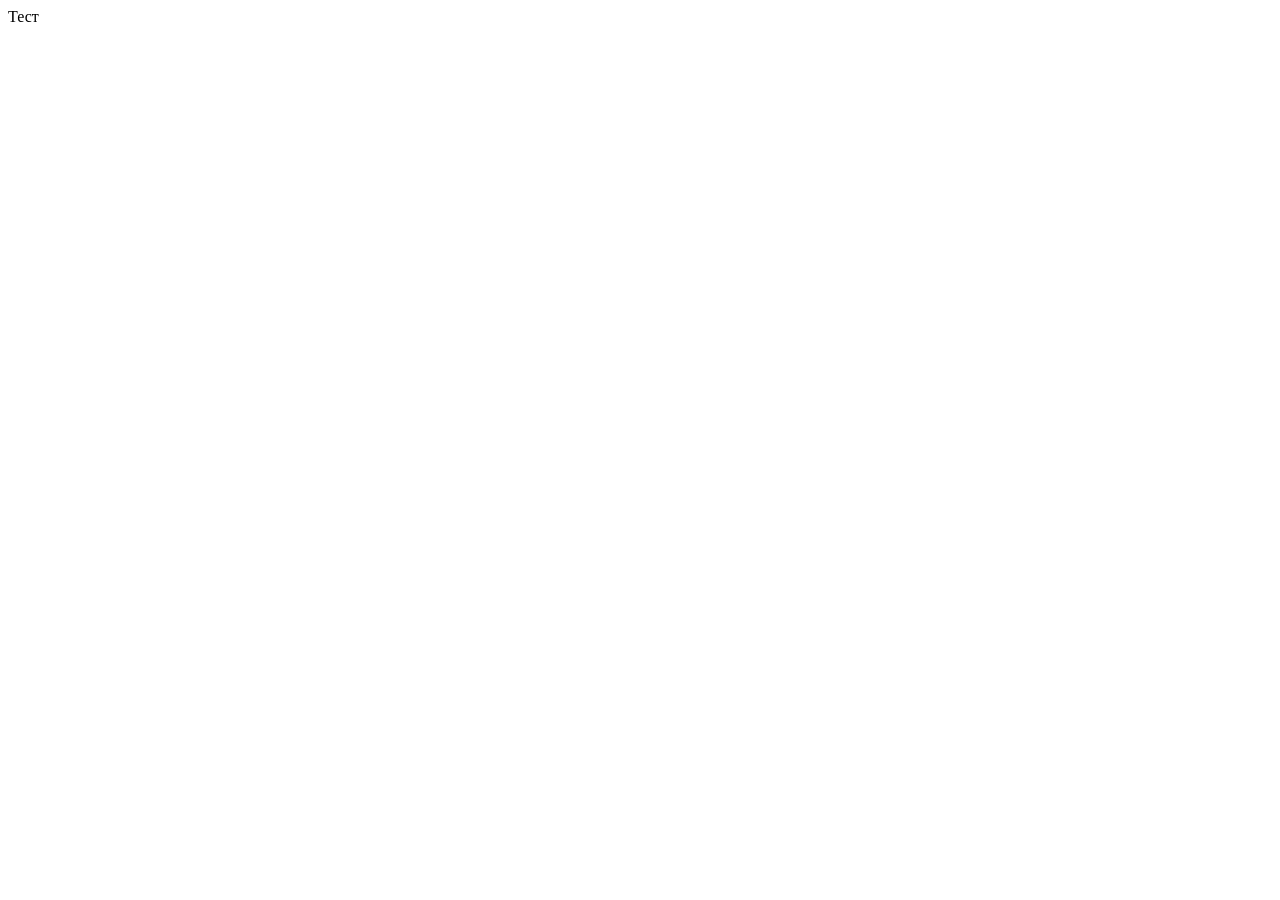
==== second/test.html @ 7c9650a9 "add second" ====
<!DOCTYPE html>
<html lang="en">
<head>
    <meta charset="UTF-8">
    <meta http-equiv="X-UA-Compatible" content="IE=edge">
    <meta name="viewport" content="width=device-width, initial-scale=1.0">
    <title>Test</title>
    <link href="style.css" rel="stylesheet" />
</head>
<body>
<header>Тест</header>



<script src="main.js"></script>
</body>
</html>
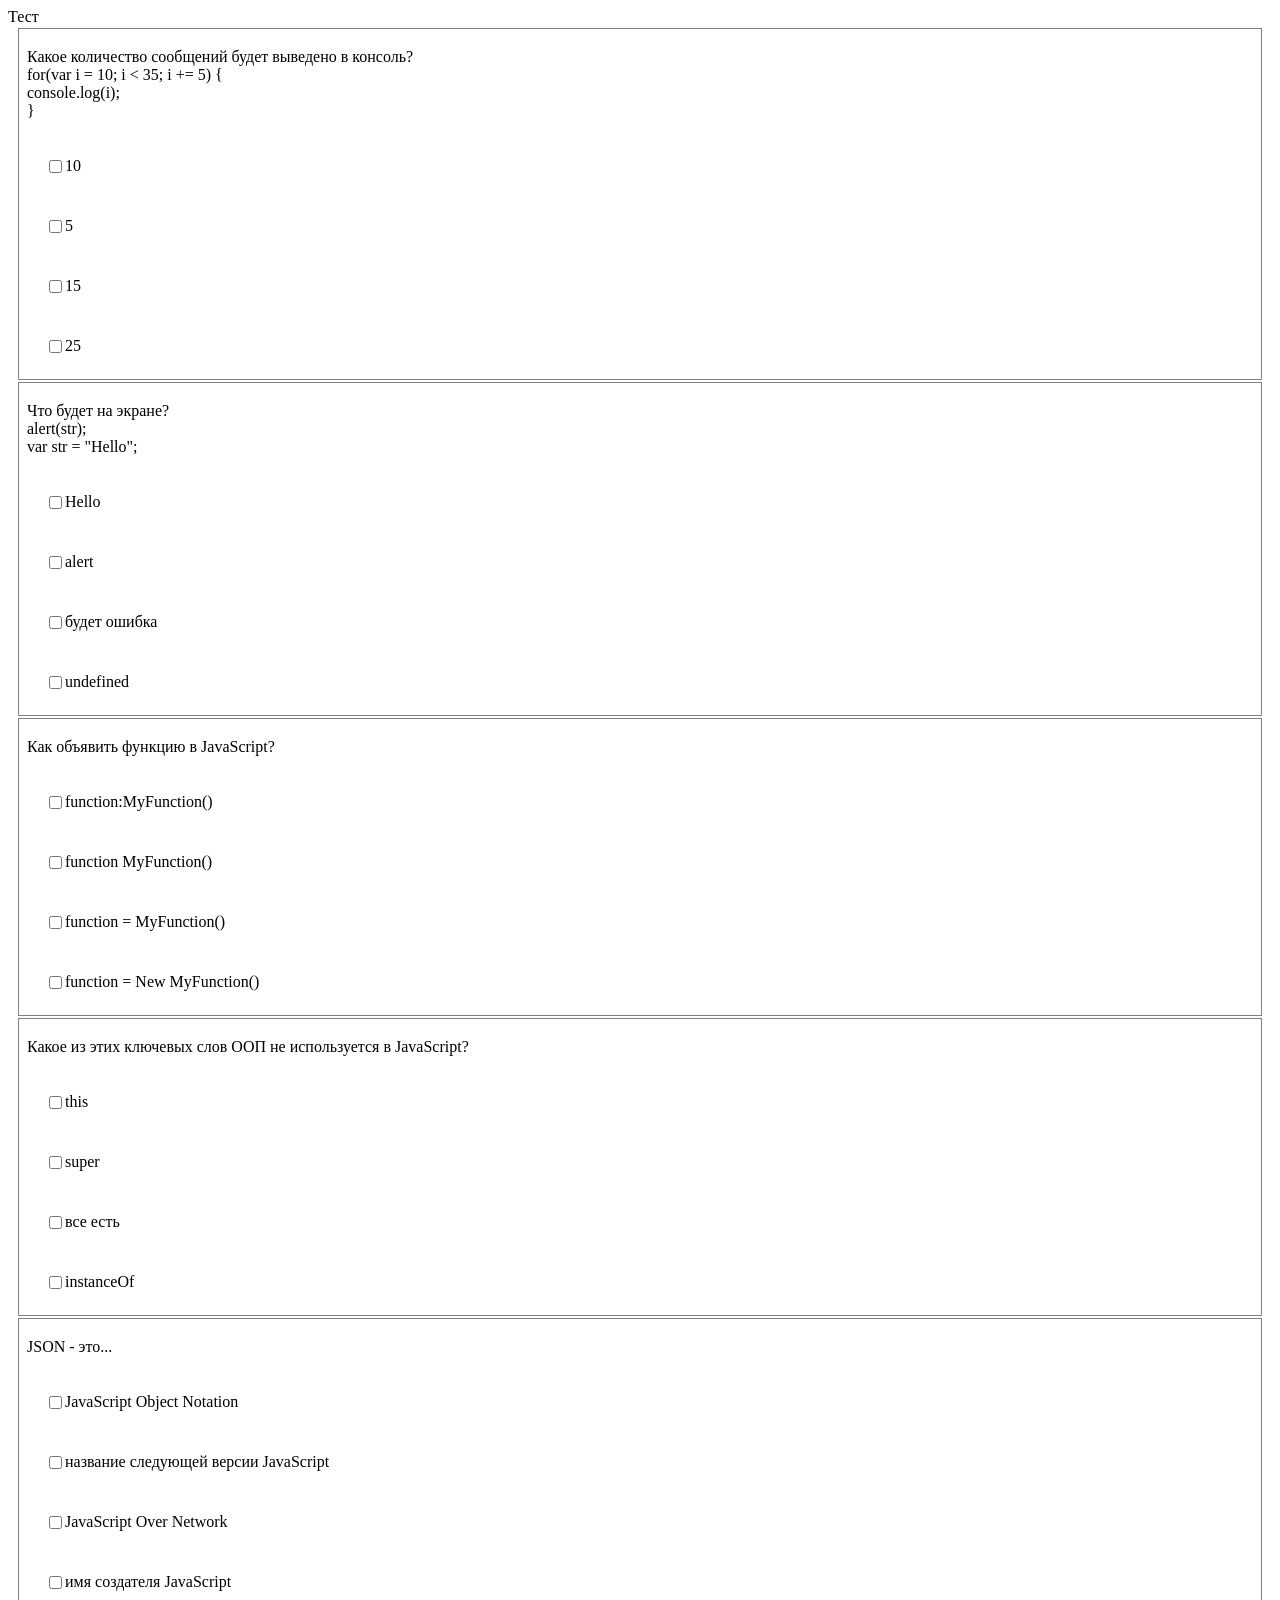
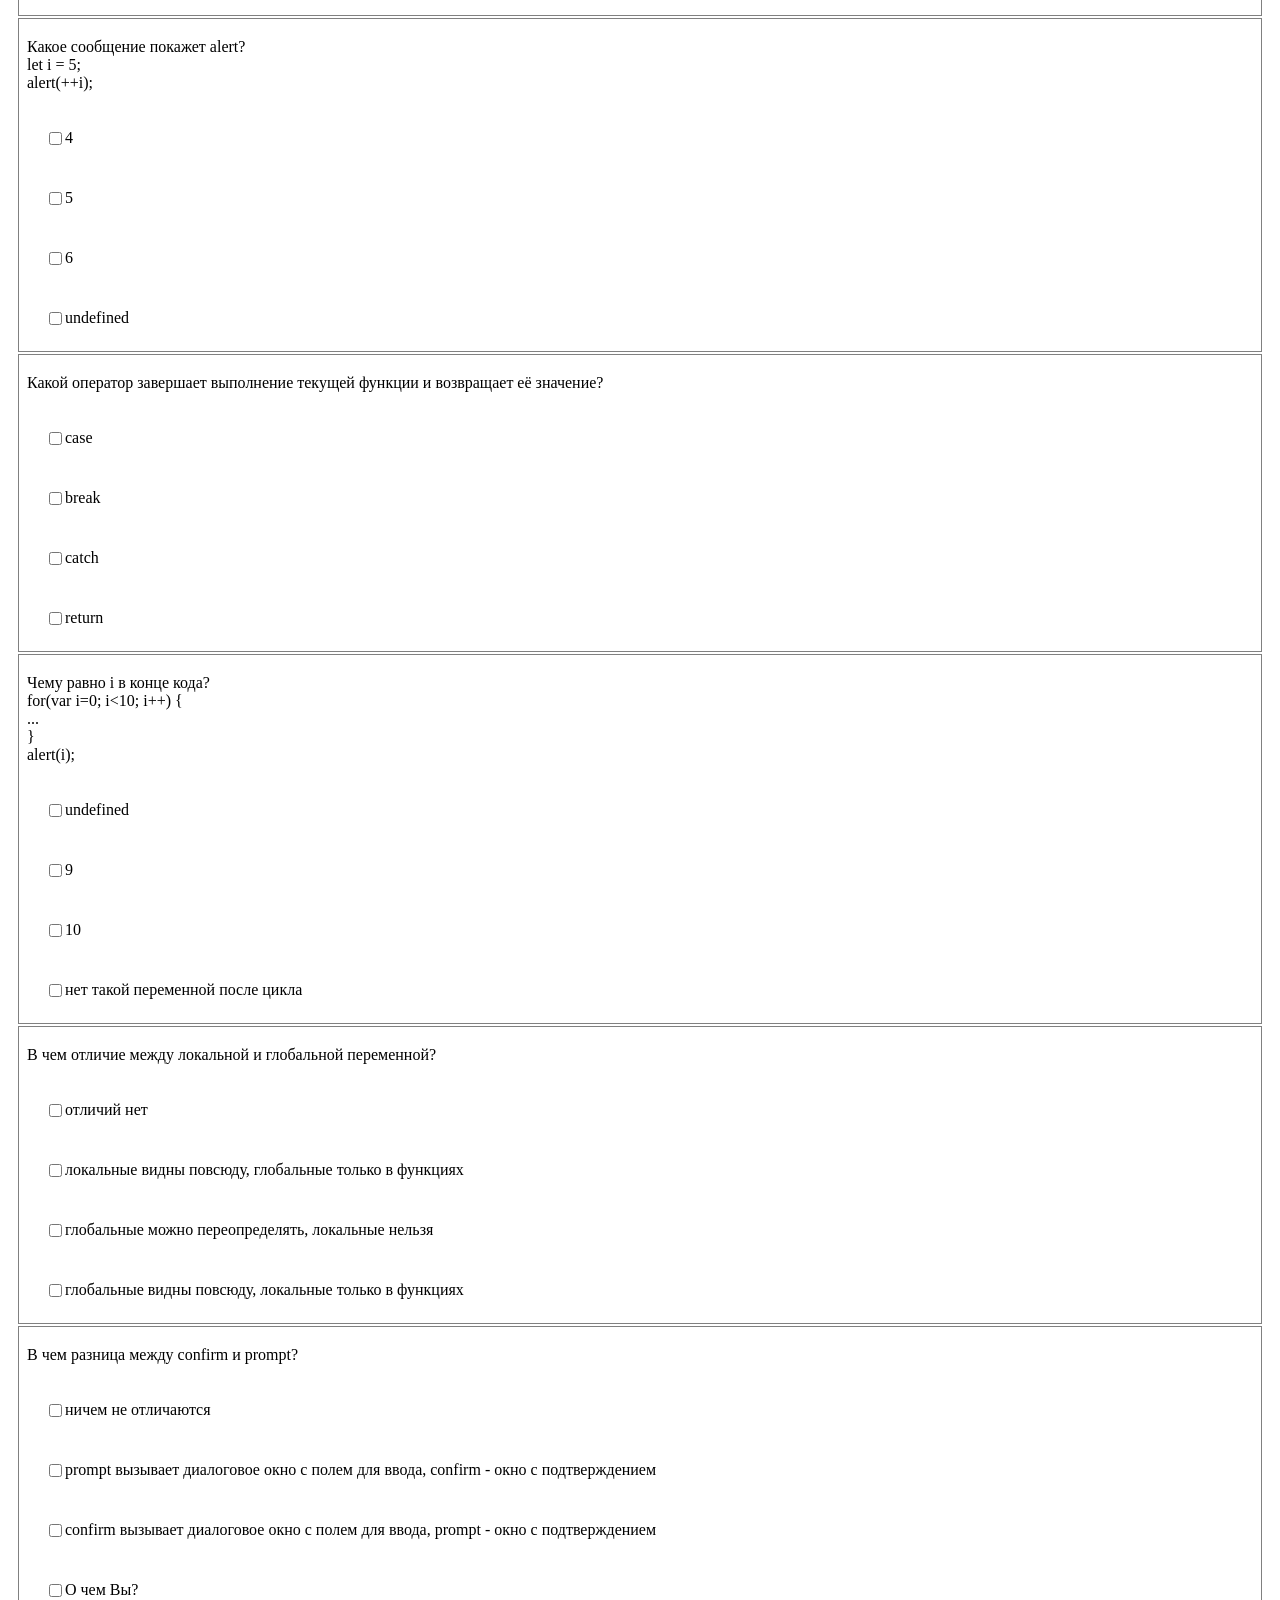
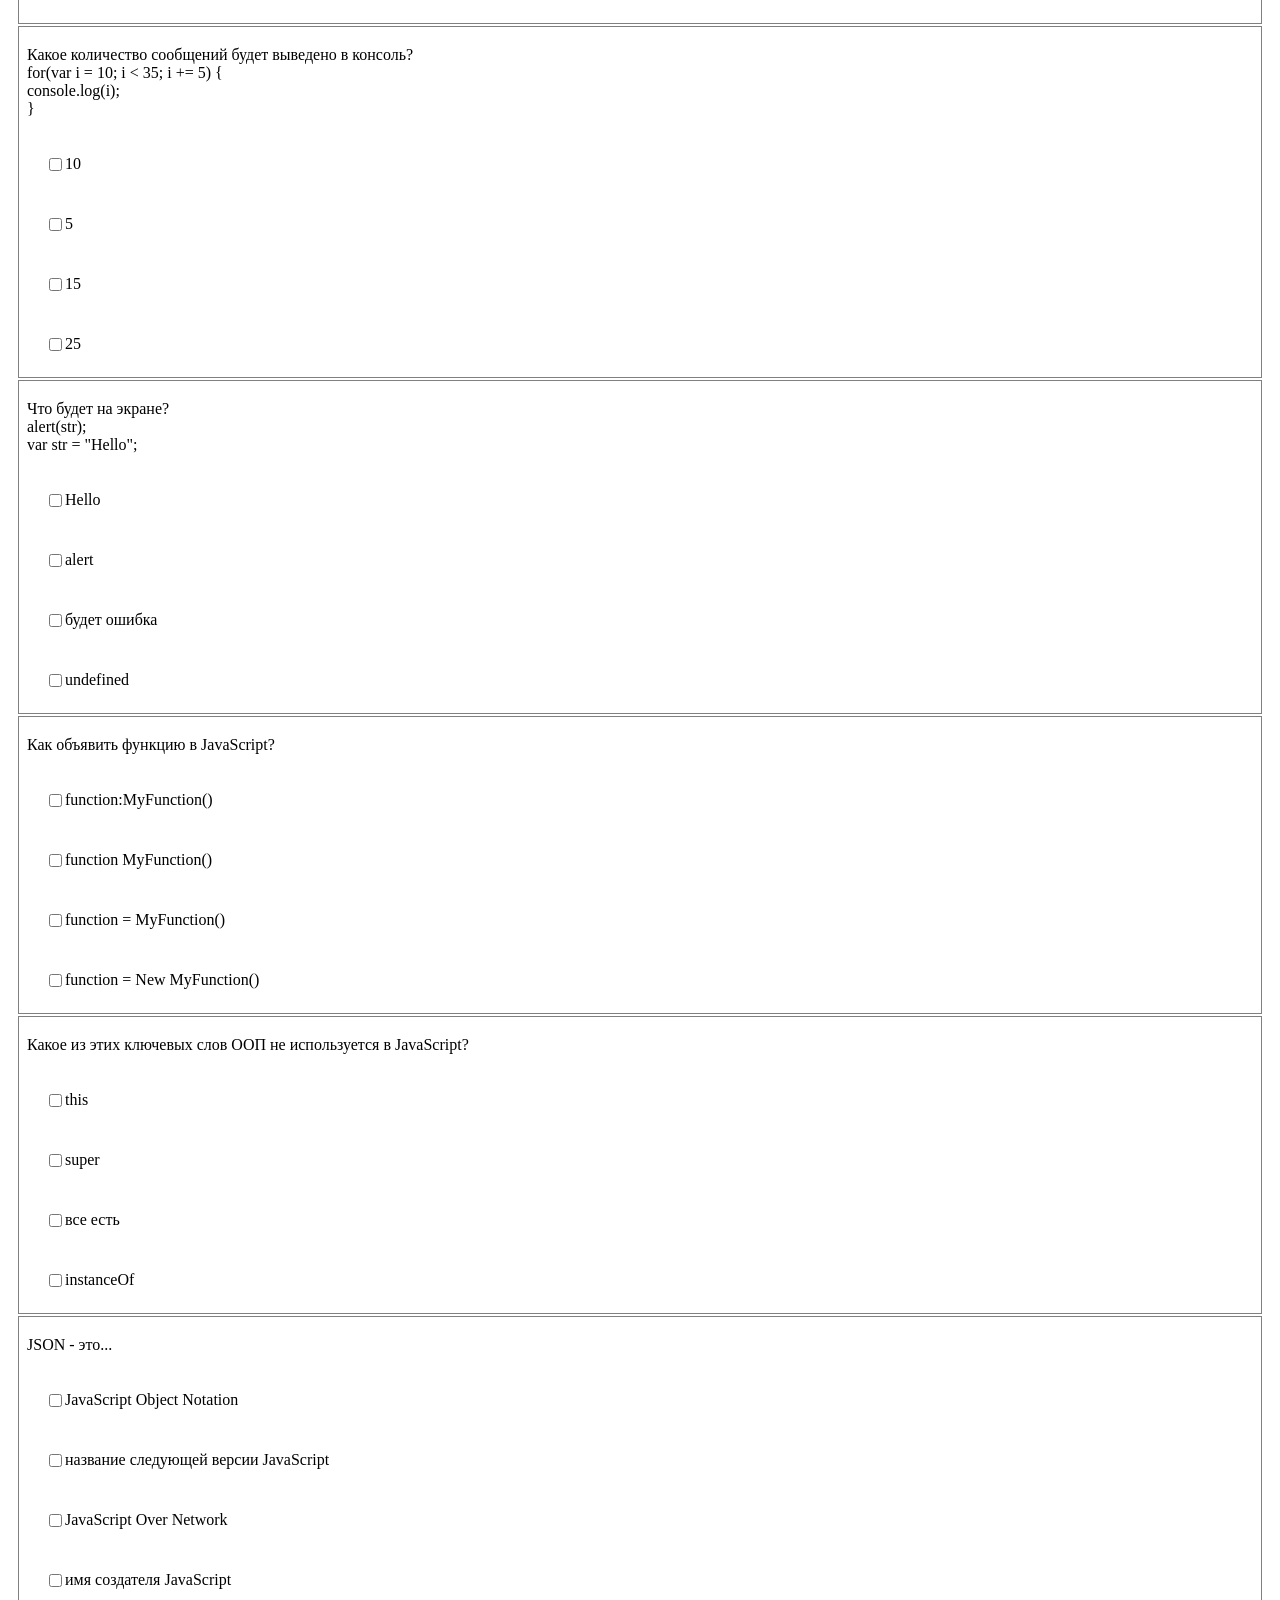
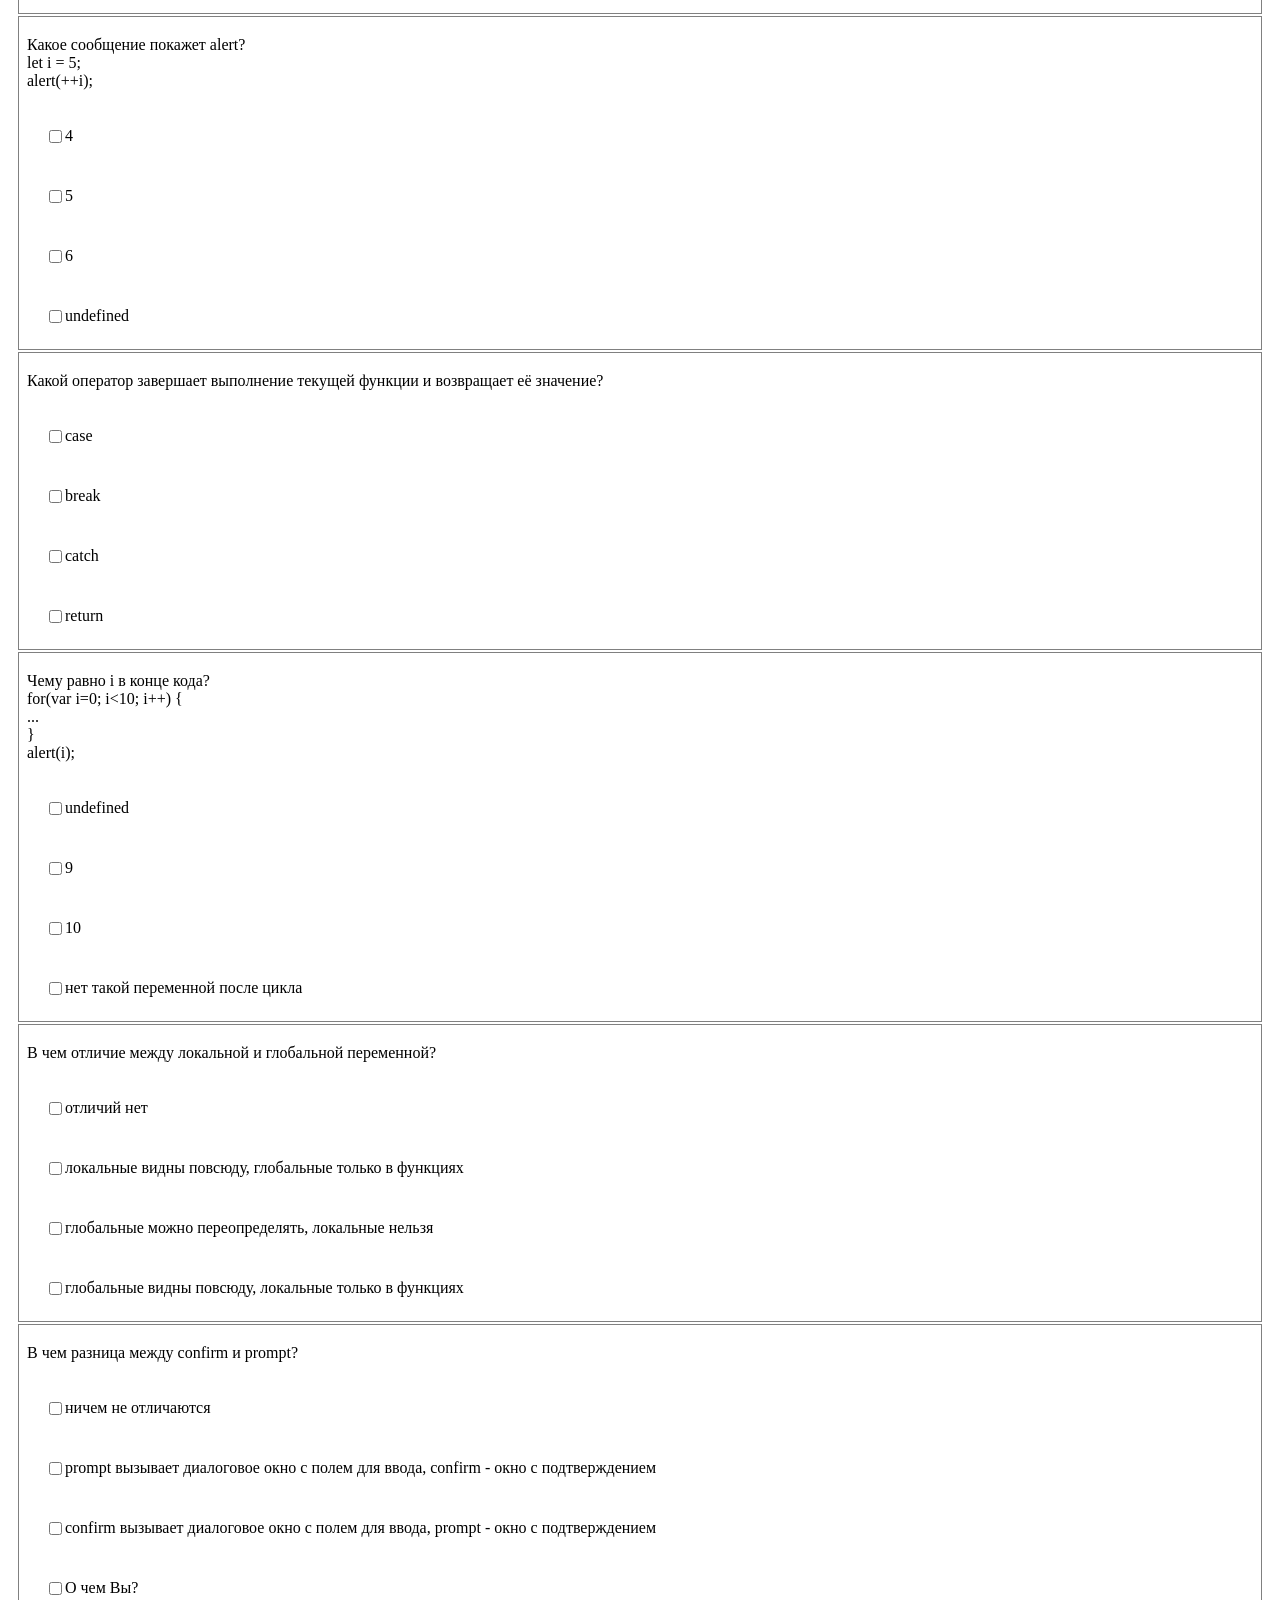
==== commit 0f4b69d7: "refactoring" ====
--- a/second/test.html
+++ b/second/test.html
@@ -9,9 +9,10 @@
 </head>
 <body>
 <header>Тест</header>
-
-
+<div class="questions-list">
+</div>
 
 <script src="main.js"></script>
+<script src="questions.js"></script>
 </body>
 </html>
--- a/second/style.css
+++ b/second/style.css
@@ -0,0 +1,16 @@
+.question {
+    display: flex;
+    flex-flow: column nowrap;
+    border: 1px solid gray;
+    padding: 3px 8px;
+    margin: 2px 10px;
+}
+
+.answers {
+    display: flex;
+    flex-flow: row nowrap;
+    align-content: center;
+    align-items: center;
+    padding: 3px 8px;
+    margin: 2px 10px;
+}
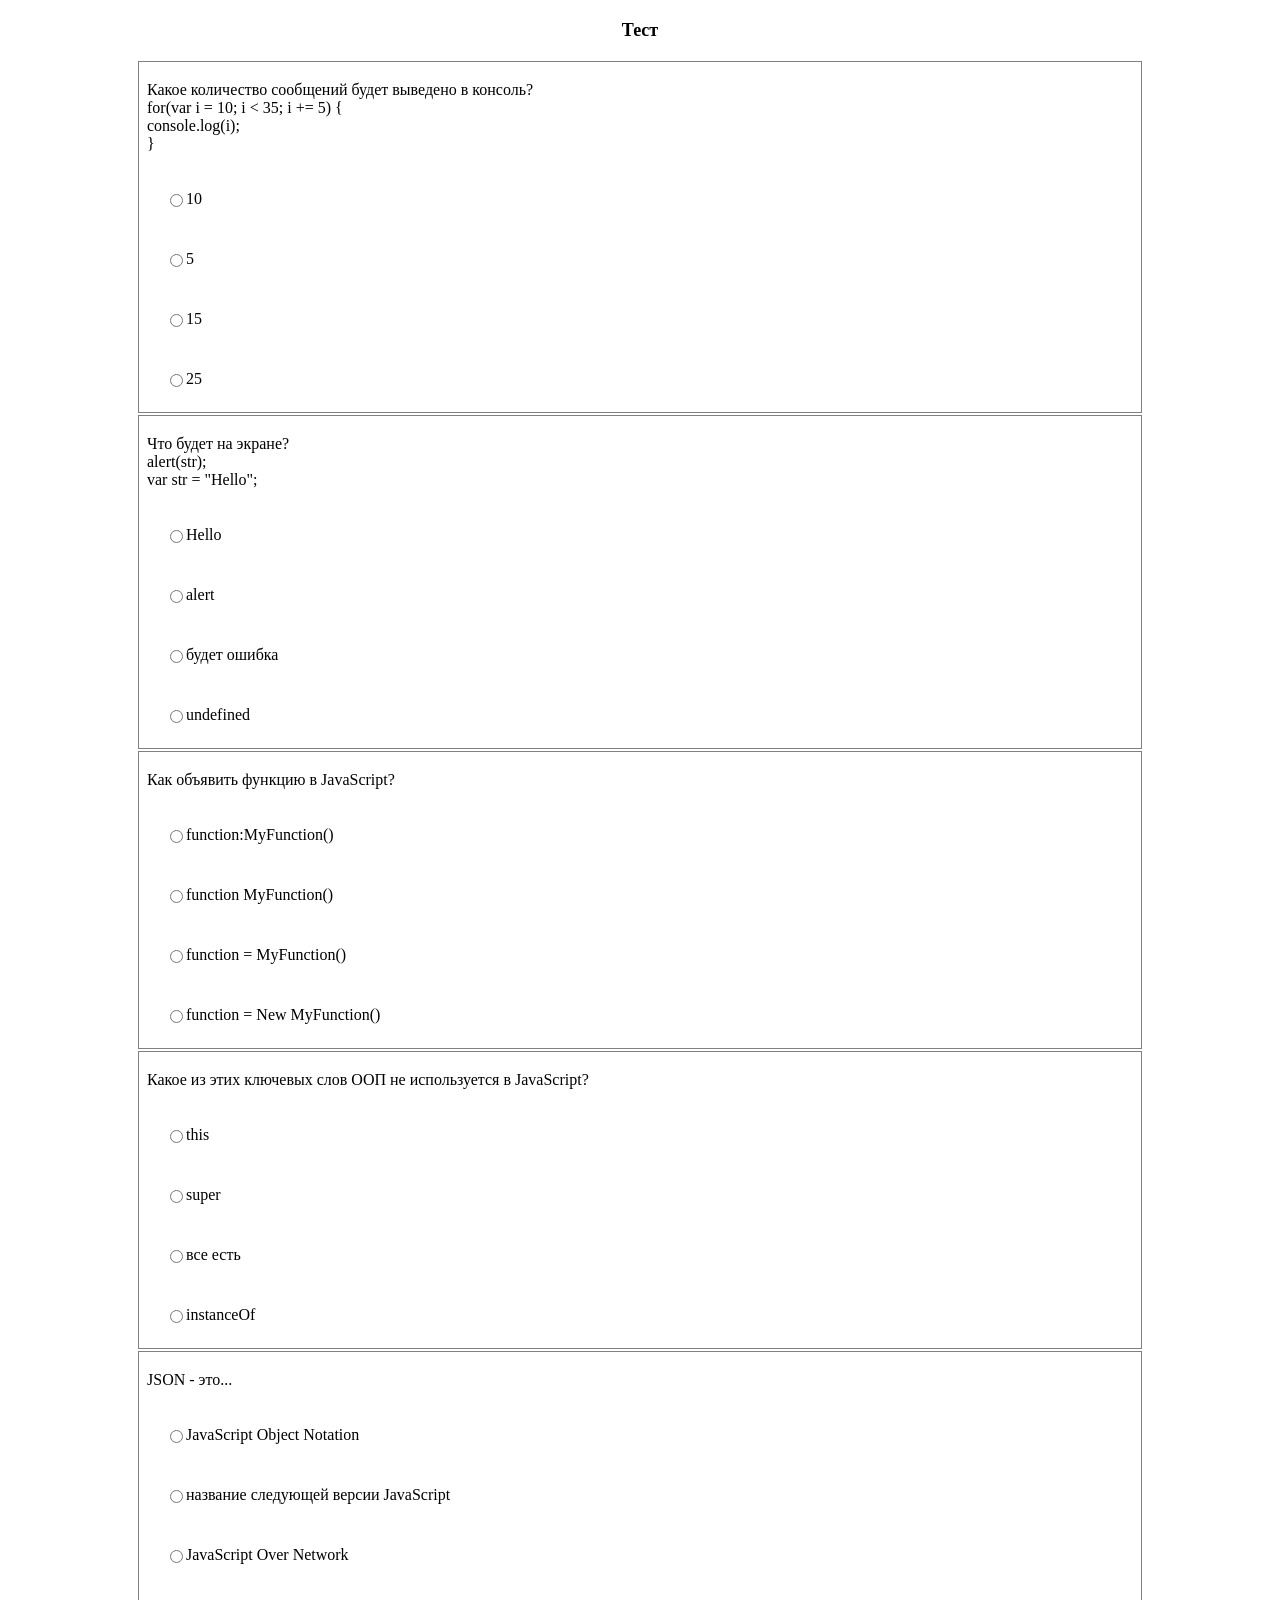
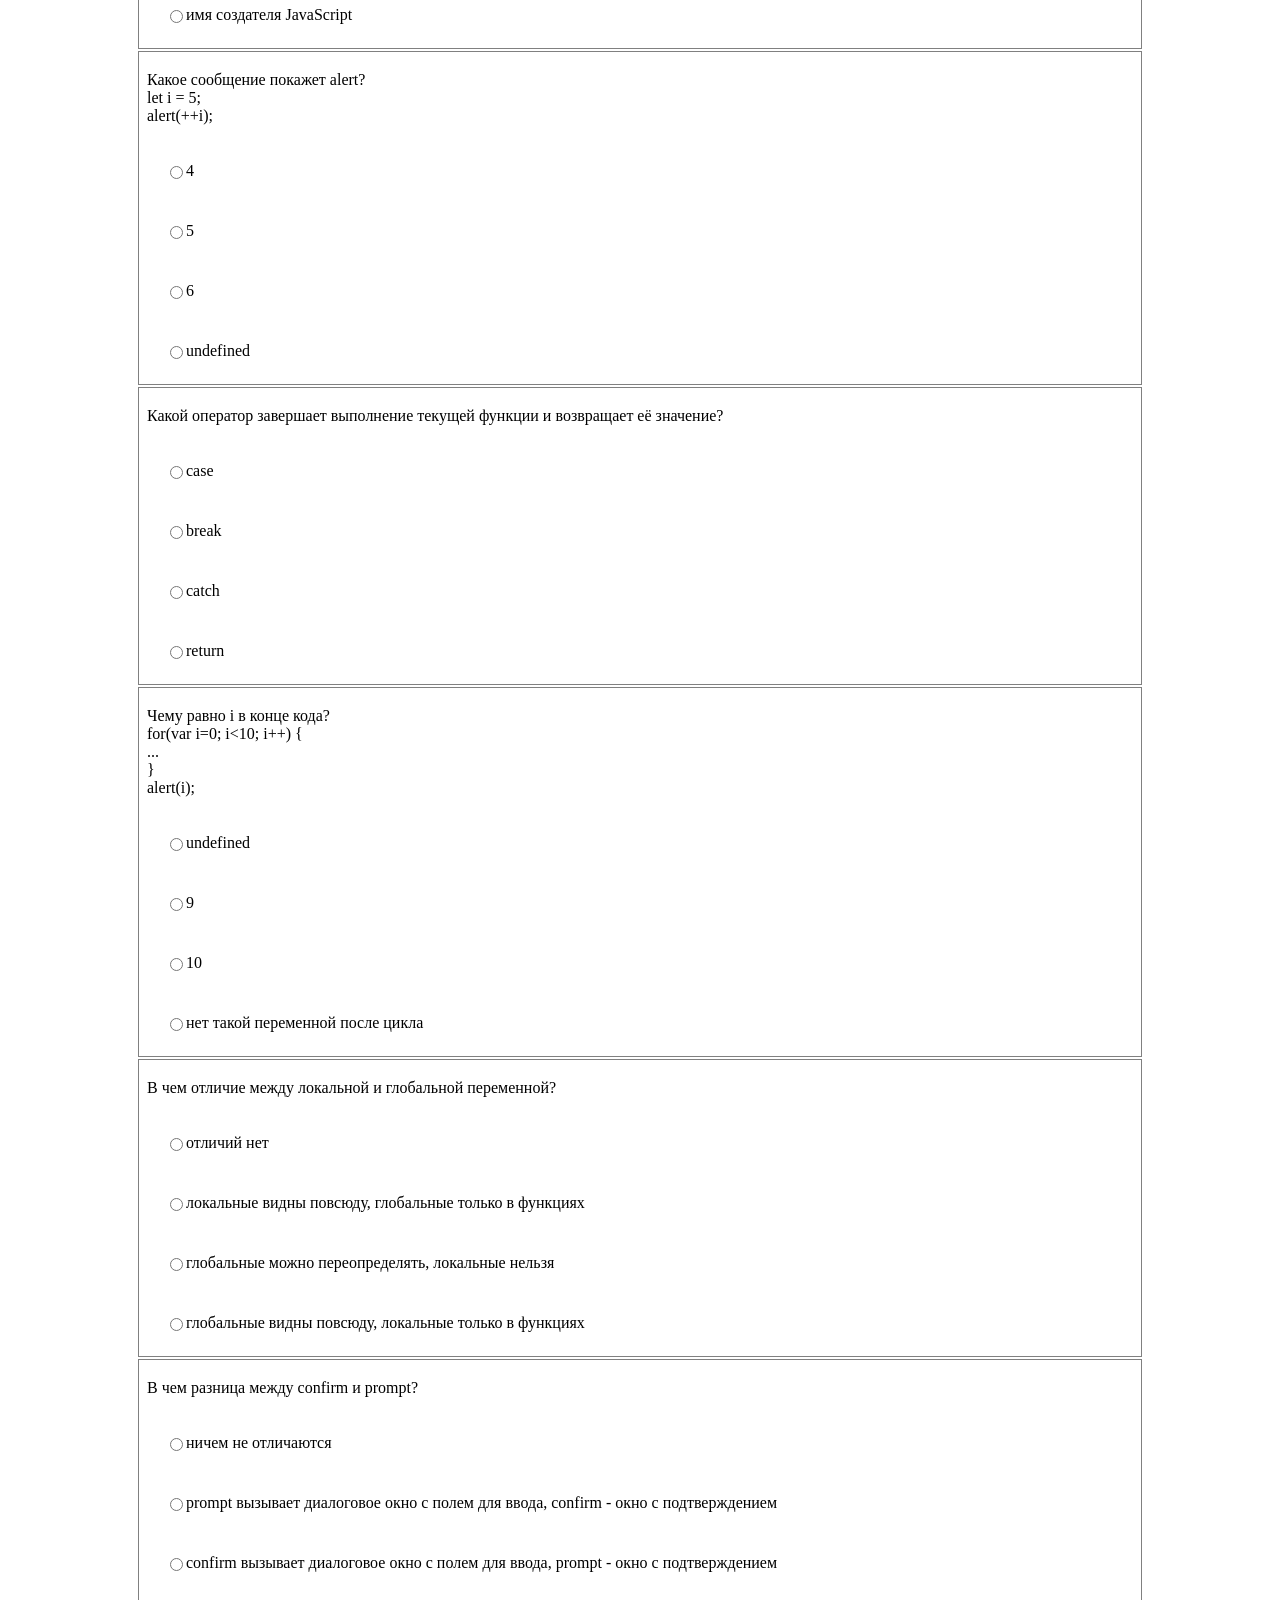
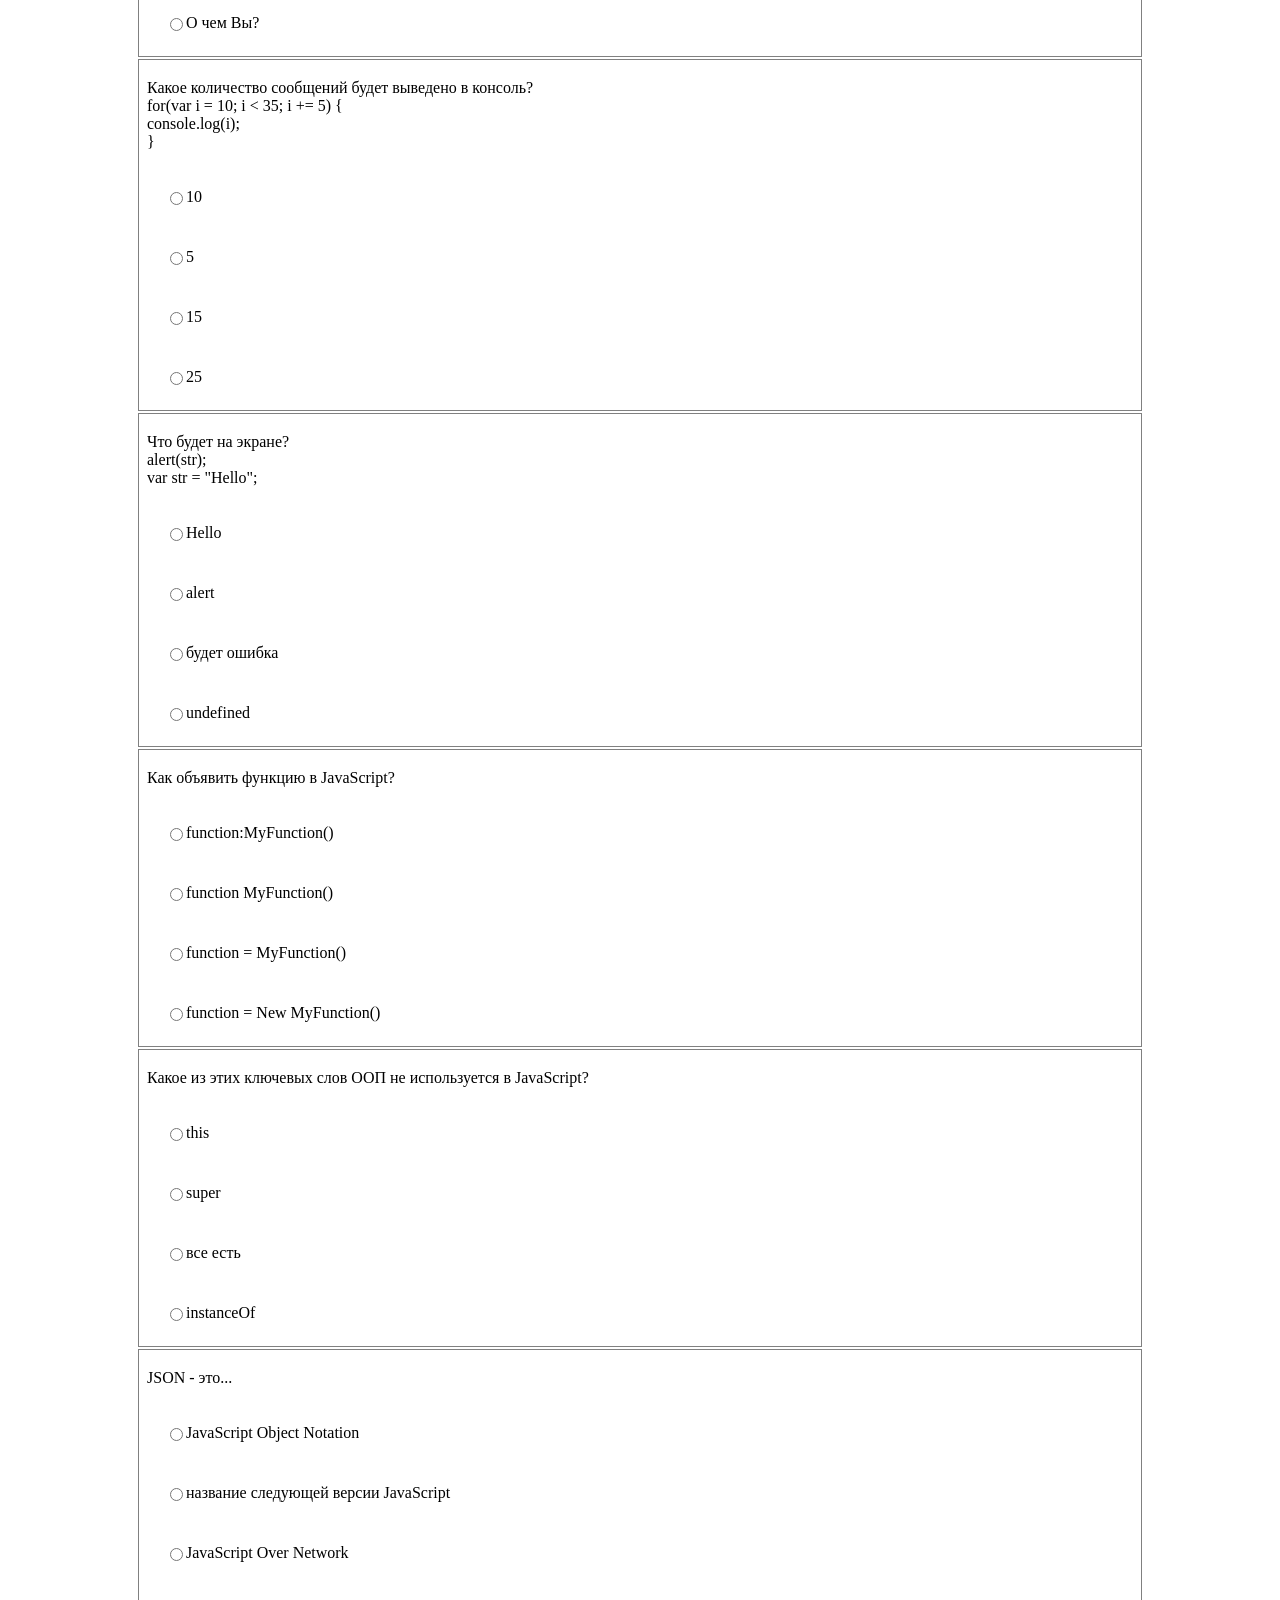
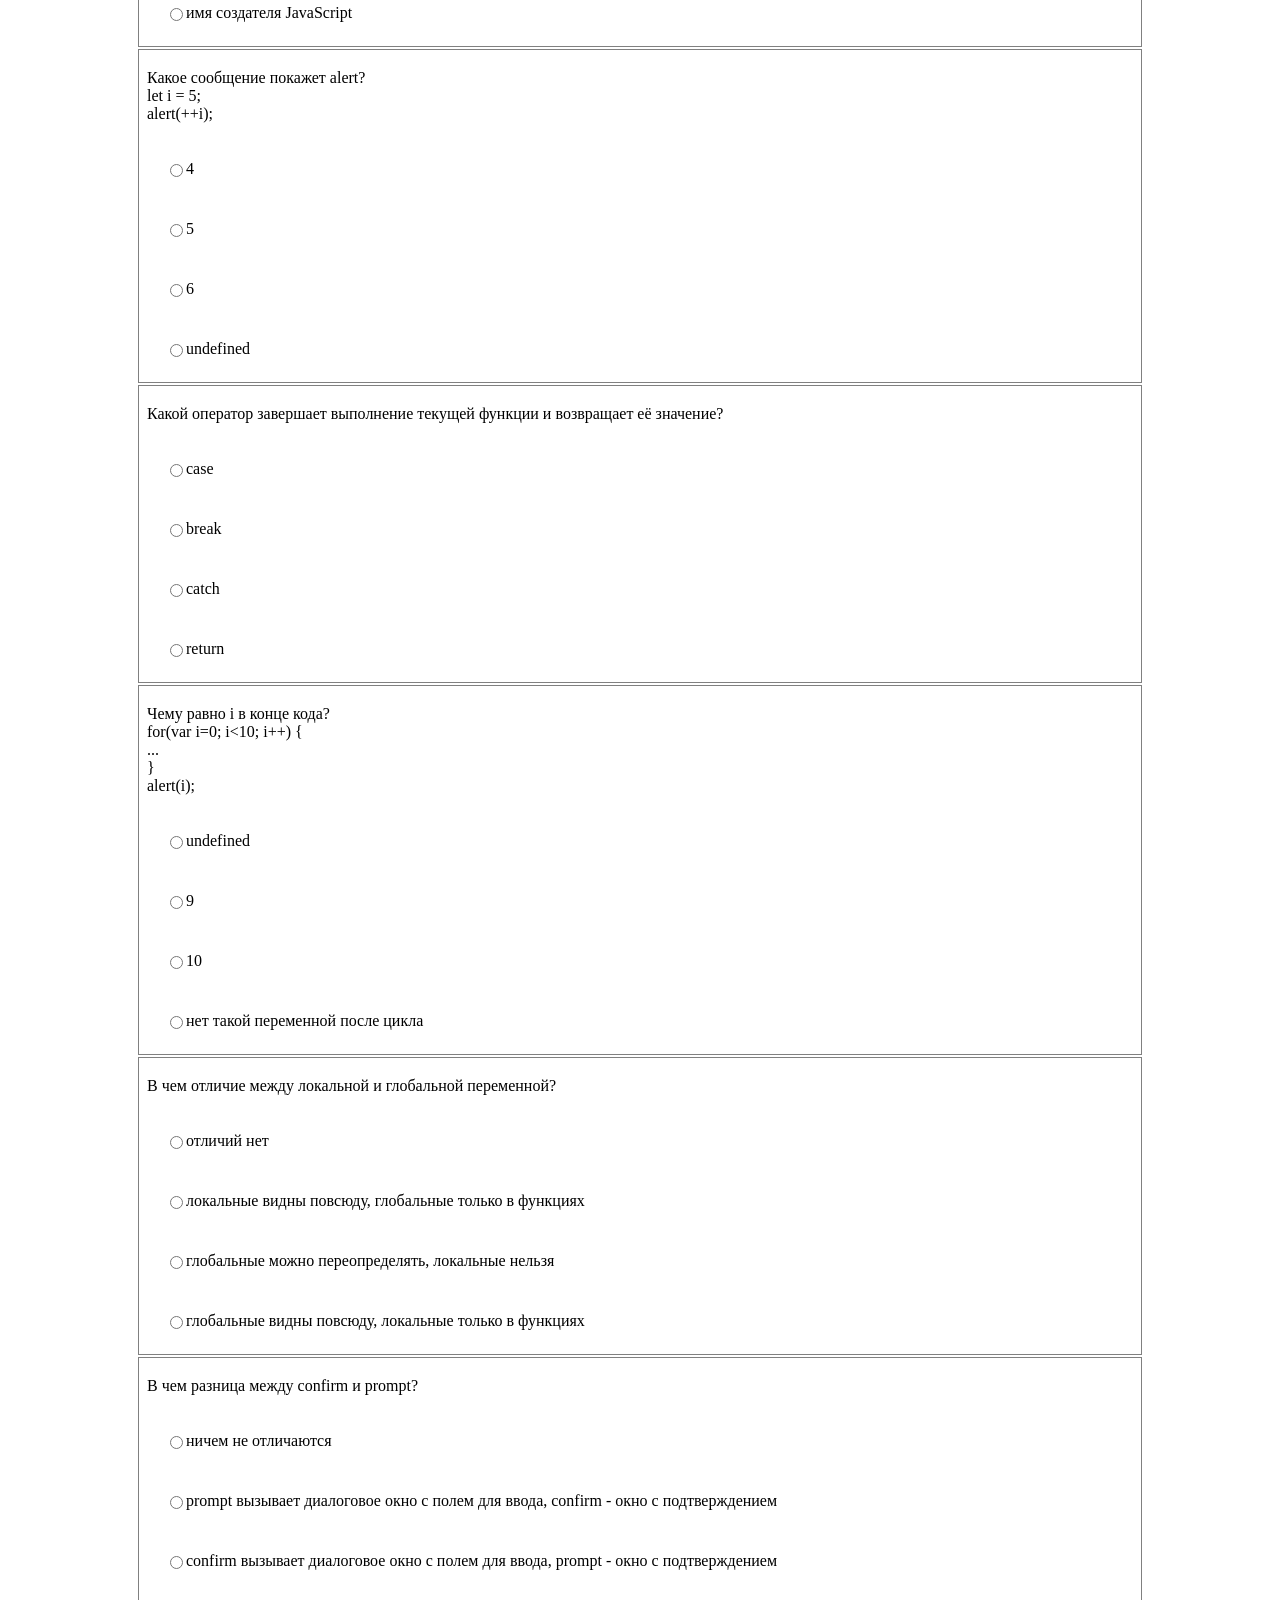
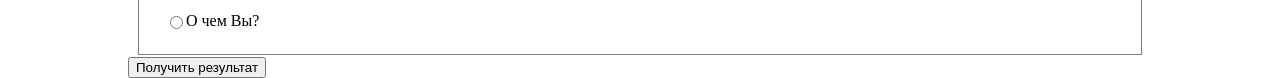
==== commit 3cf38090: "radio buttons" ====
--- a/second/test.html
+++ b/second/test.html
@@ -9,8 +9,8 @@
 </head>
 <body>
 <header>Тест</header>
-<div class="questions-list">
-</div>
+<div class="questions-list"></div>
+<button id="result">Получить результат</button>
 
 <script src="main.js"></script>
 <script src="questions.js"></script>
--- a/second/style.css
+++ b/second/style.css
@@ -1,3 +1,14 @@
+body {
+    width: 1024px;
+    margin: auto;
+}
+
+header {
+    font-size: large;
+    font-weight: bold;
+    text-align: center;
+    margin: 20px;
+}
 .question {
     display: flex;
     flex-flow: column nowrap;
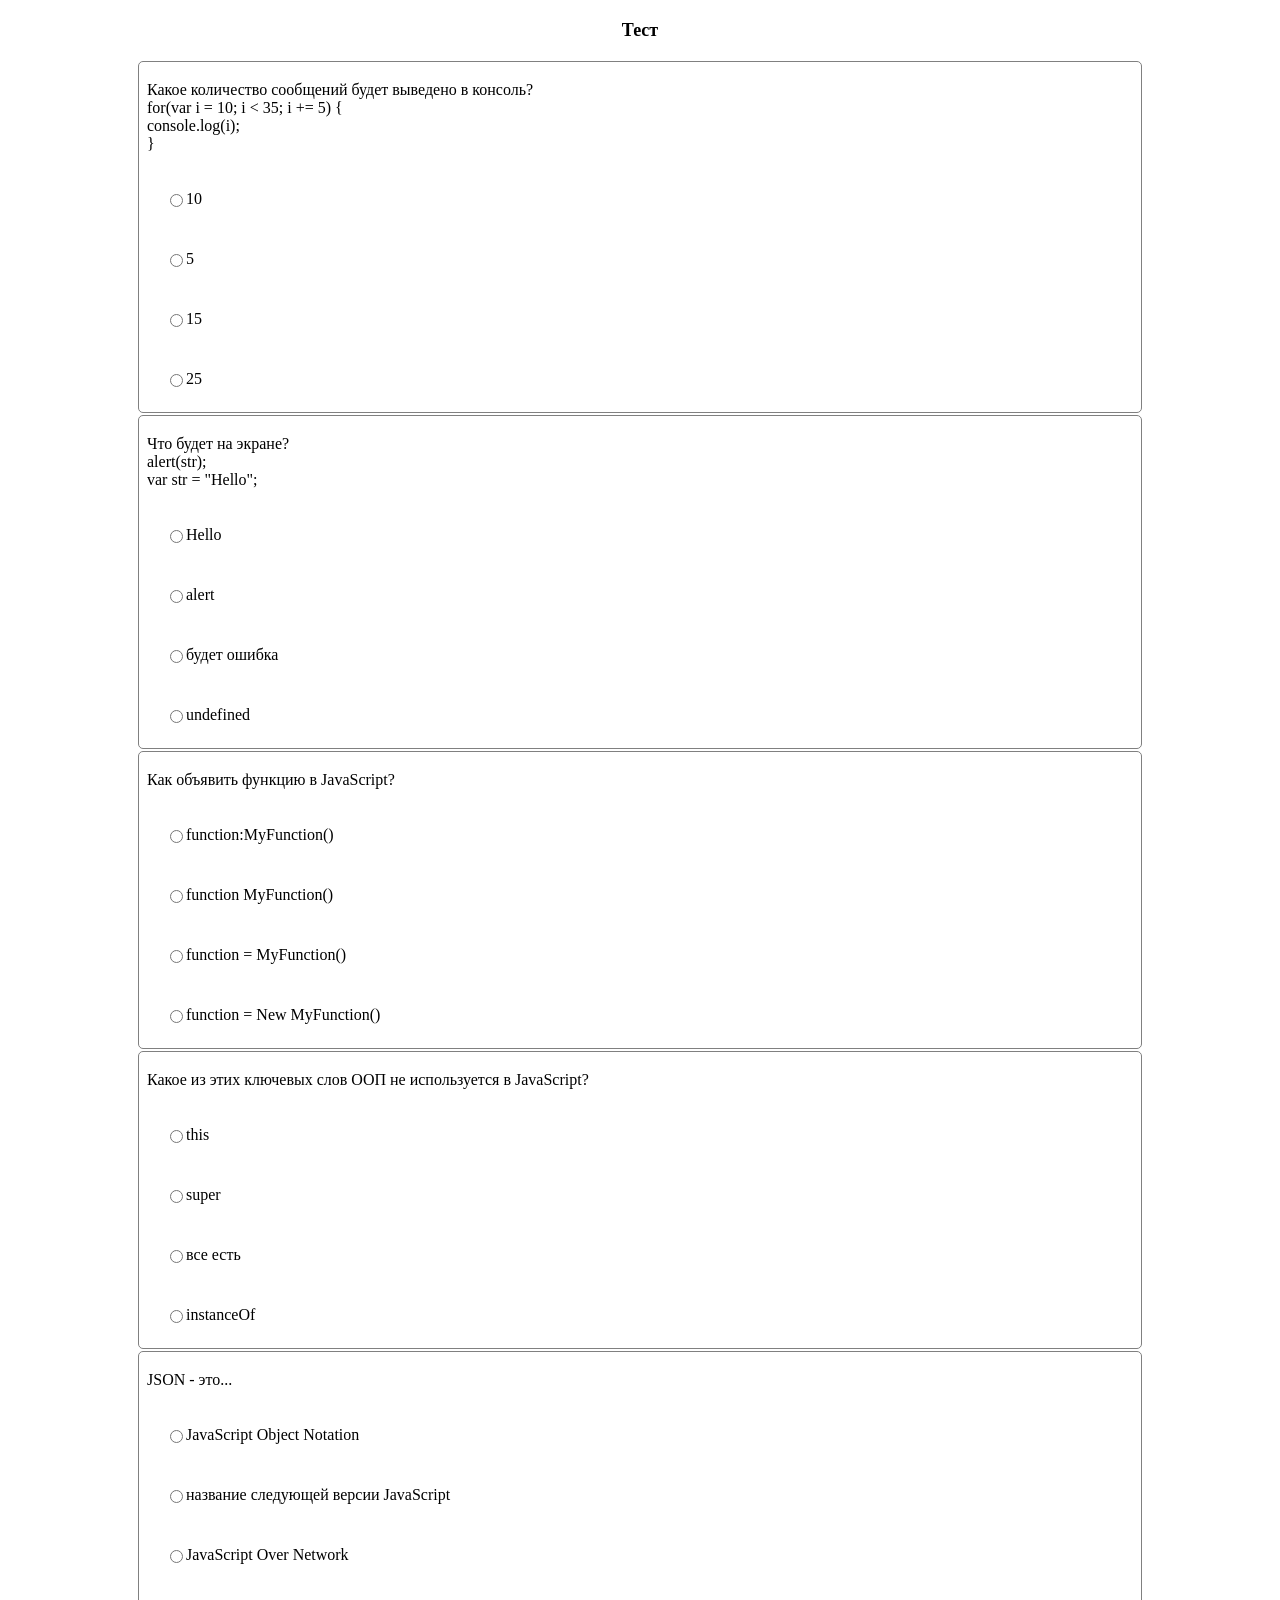
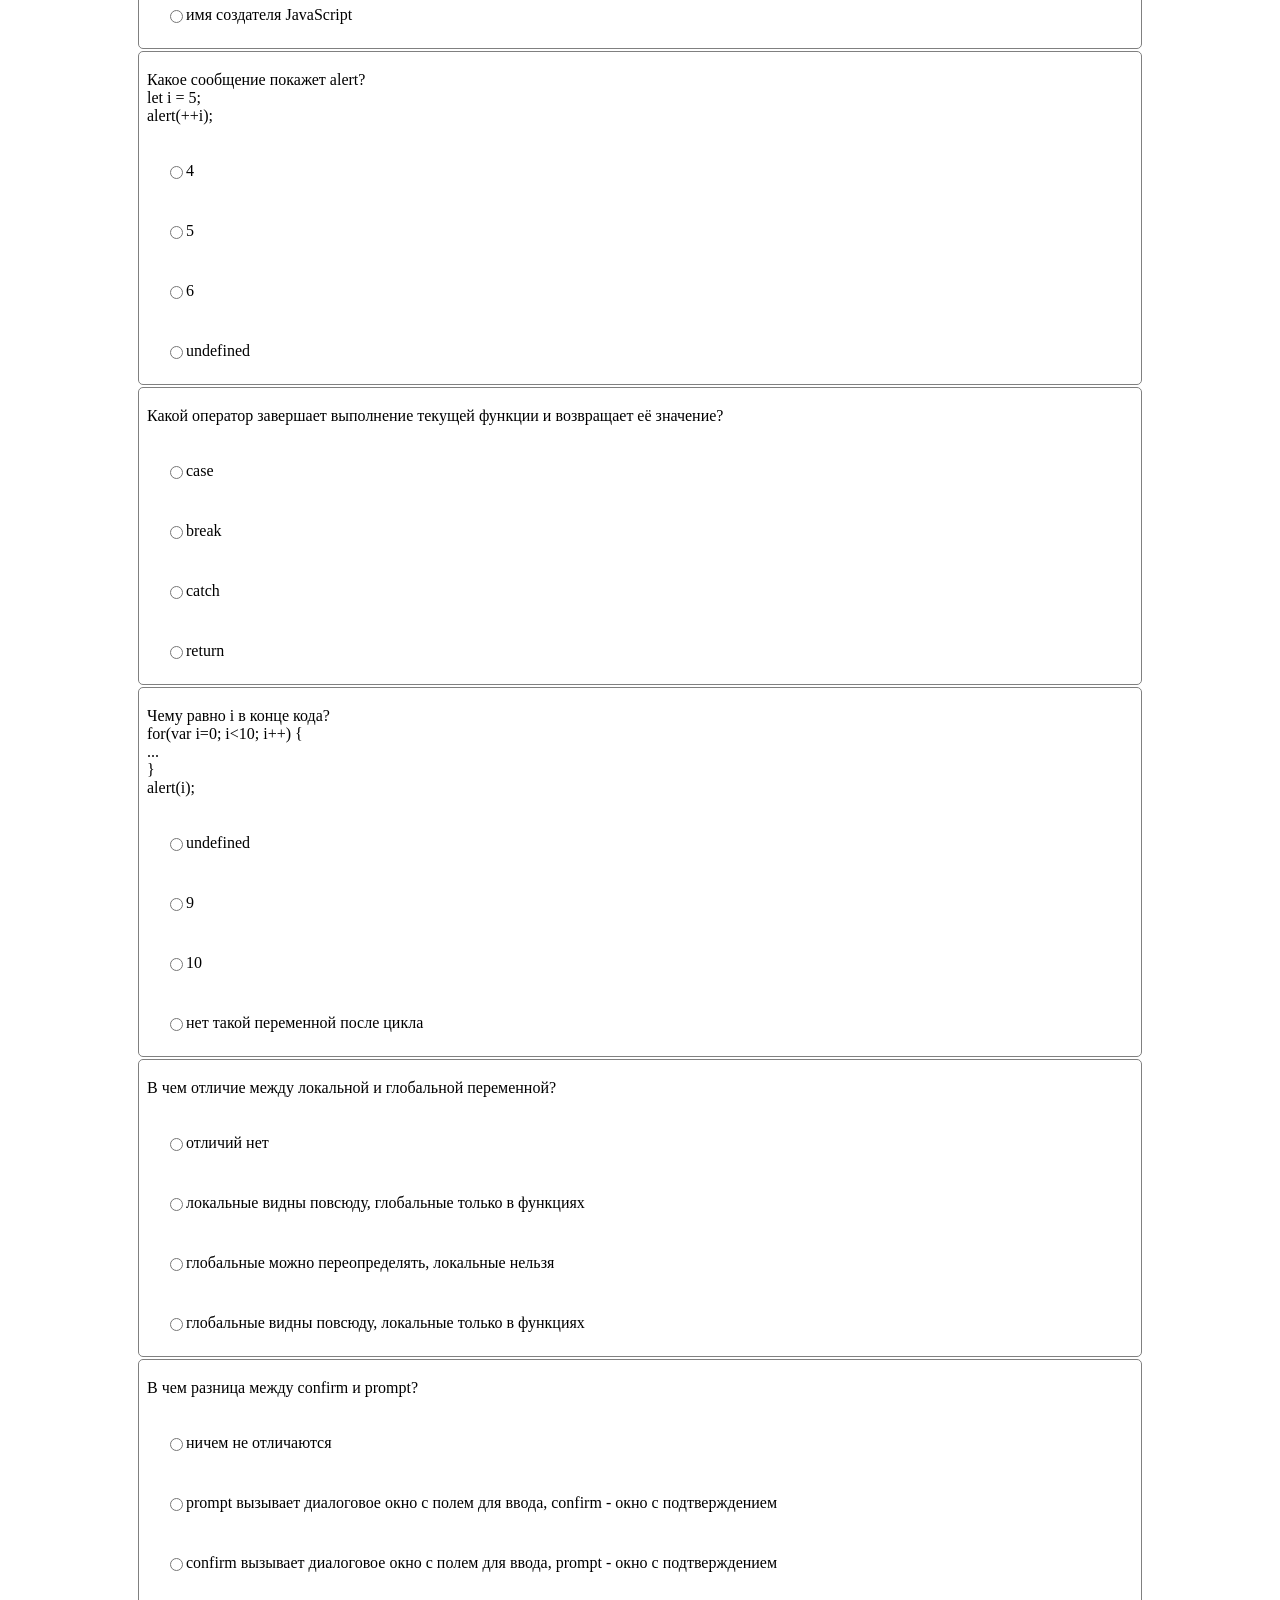
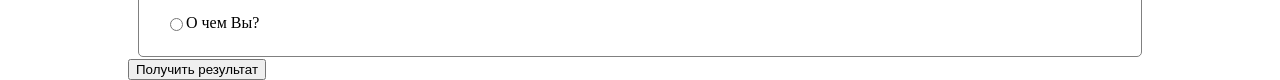
==== commit 0ccd6000: "add check" ====
--- a/second/test.html
+++ b/second/test.html
@@ -12,7 +12,9 @@
 <div class="questions-list"></div>
 <button id="result">Получить результат</button>
 
+<script src="check.js"></script>
 <script src="main.js"></script>
 <script src="questions.js"></script>
+
 </body>
 </html>
--- a/second/style.css
+++ b/second/style.css
@@ -15,6 +15,7 @@
     border: 1px solid gray;
     padding: 3px 8px;
     margin: 2px 10px;
+    border-radius: 5px;
 }
 
 .answers {
@@ -24,4 +25,5 @@
     align-items: center;
     padding: 3px 8px;
     margin: 2px 10px;
-}+}
+
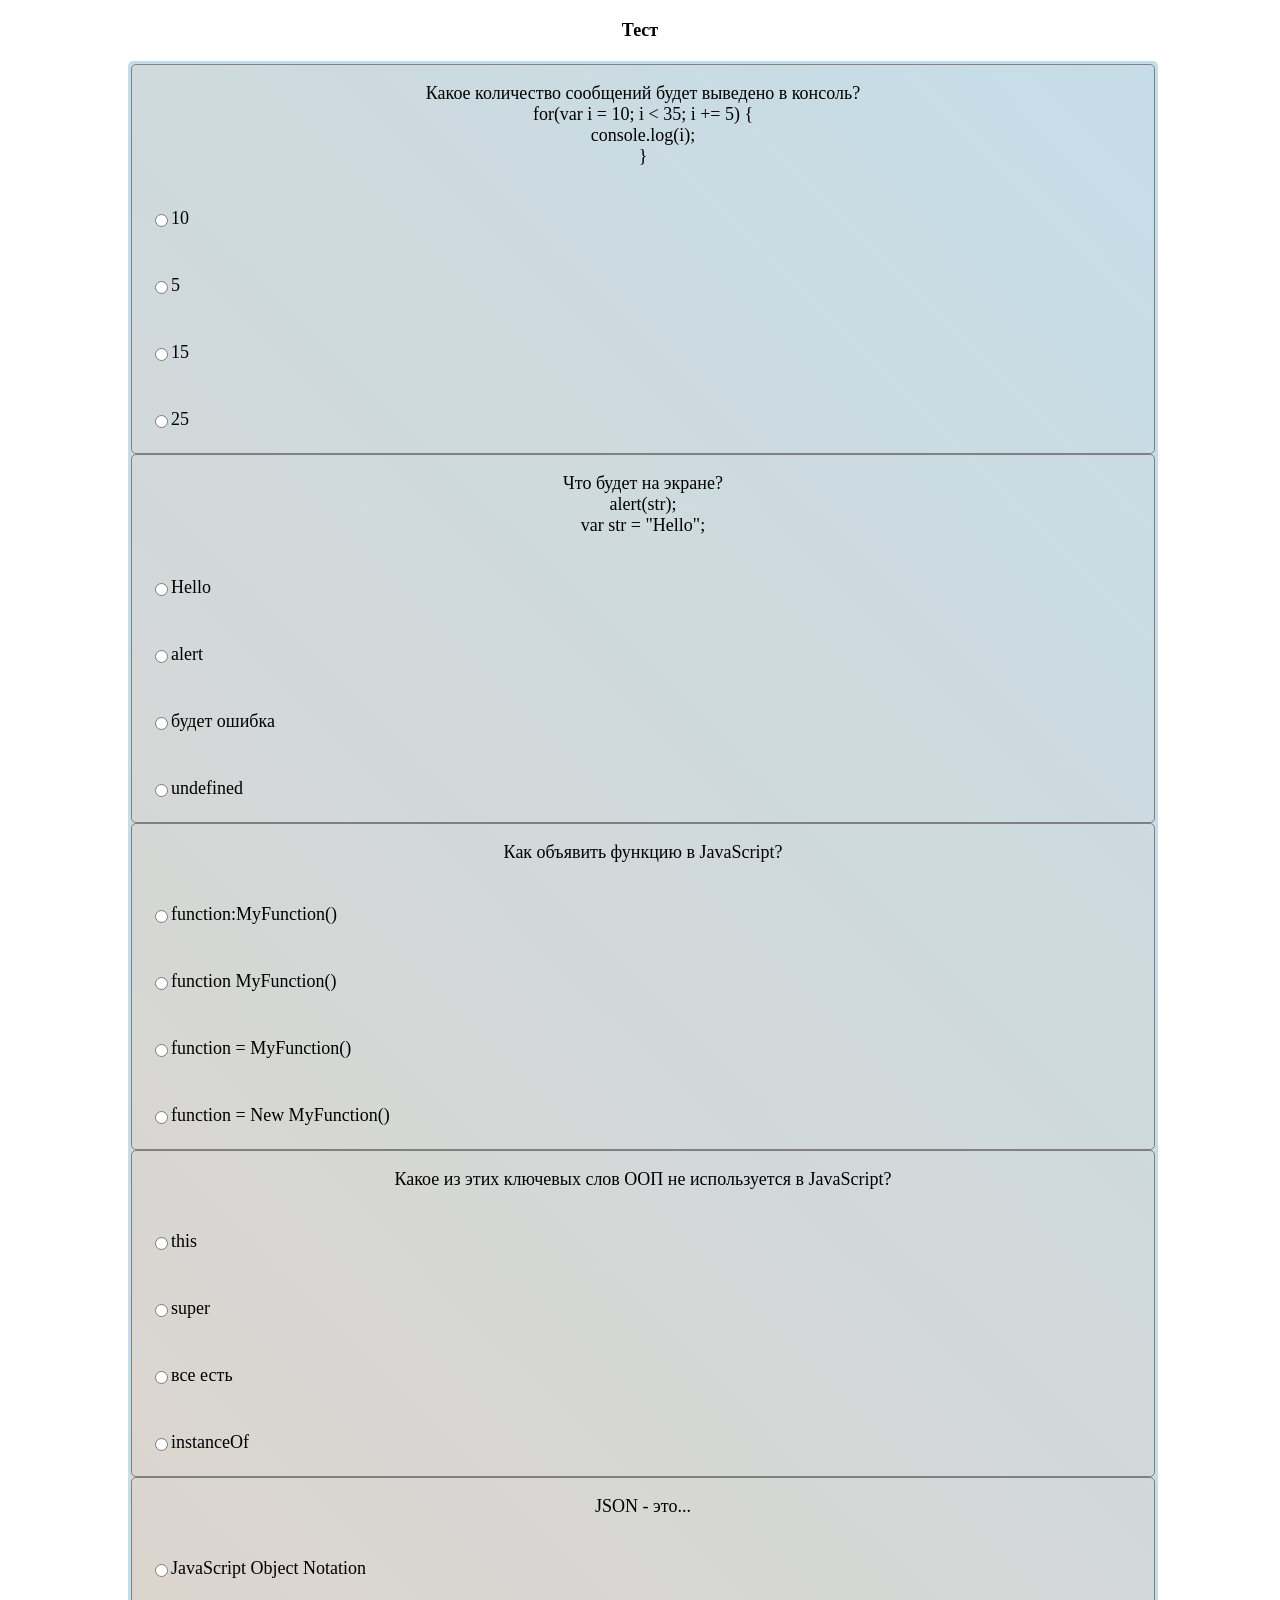
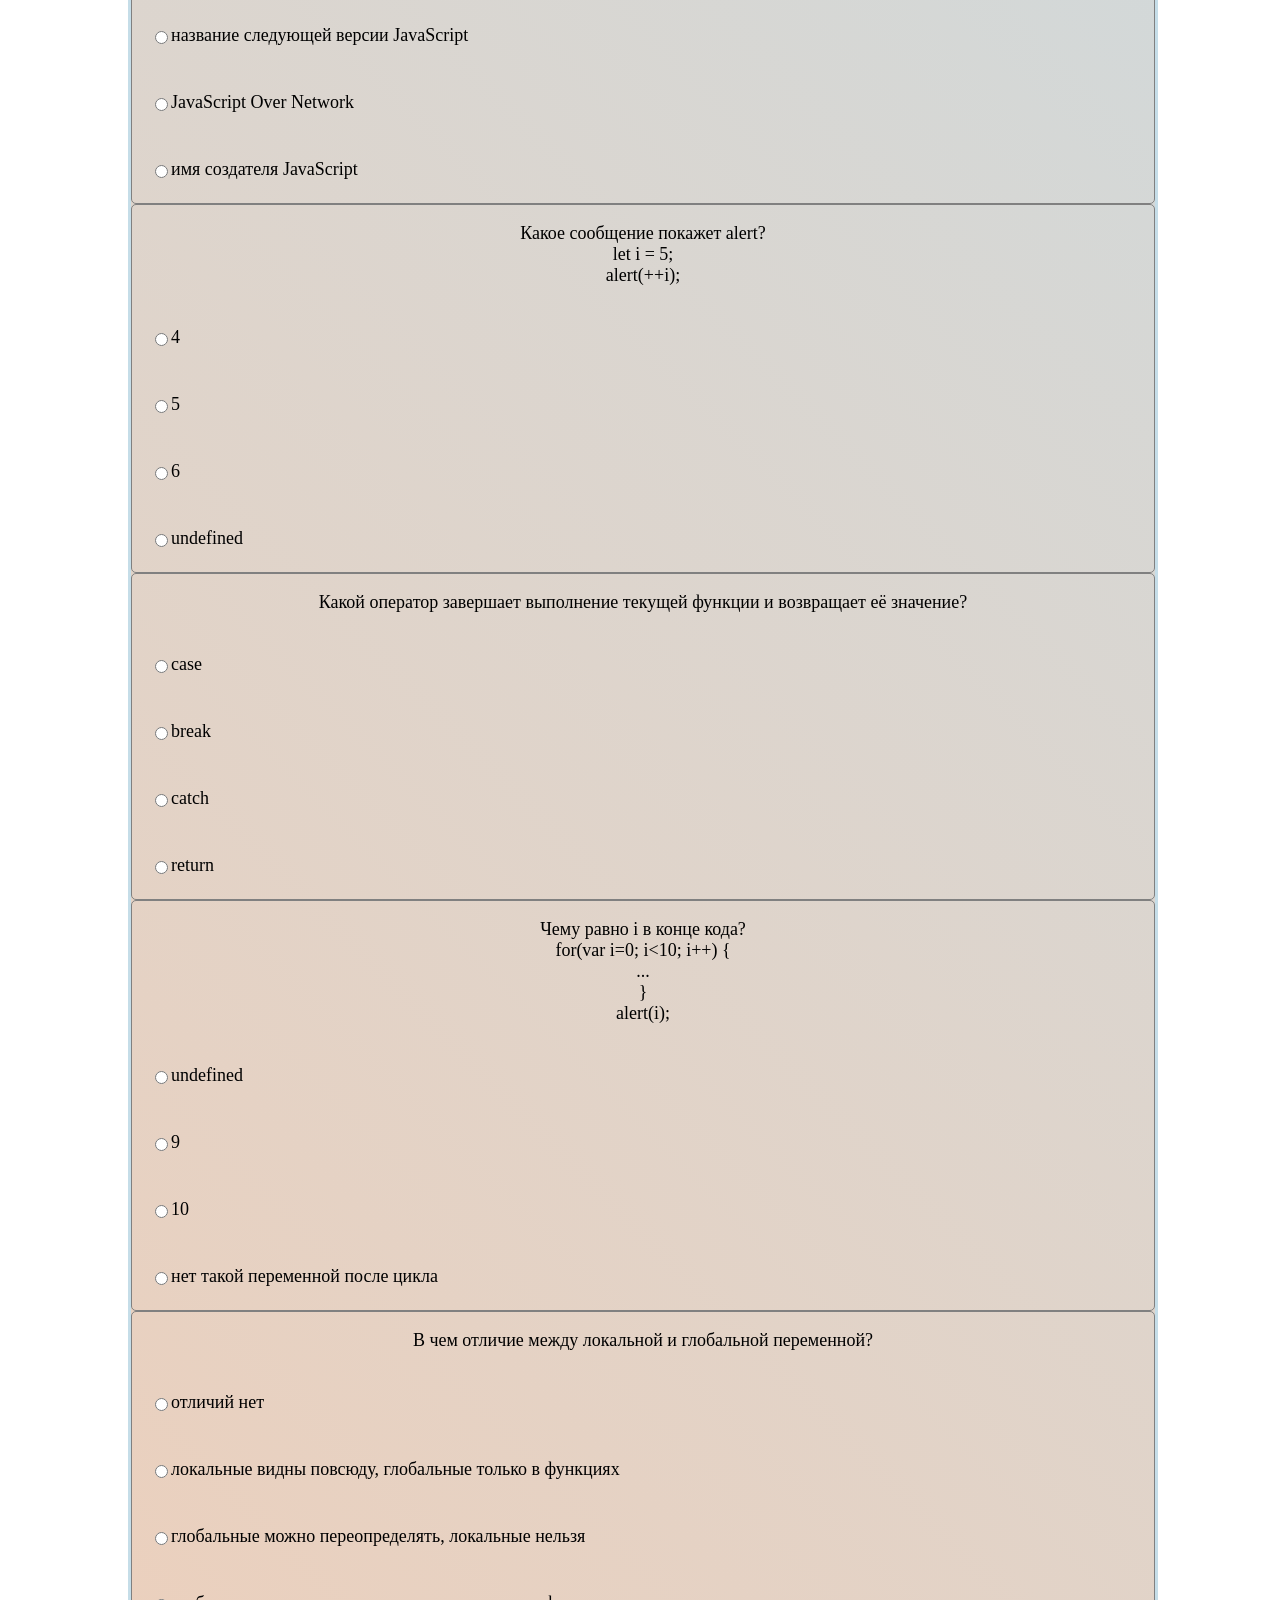
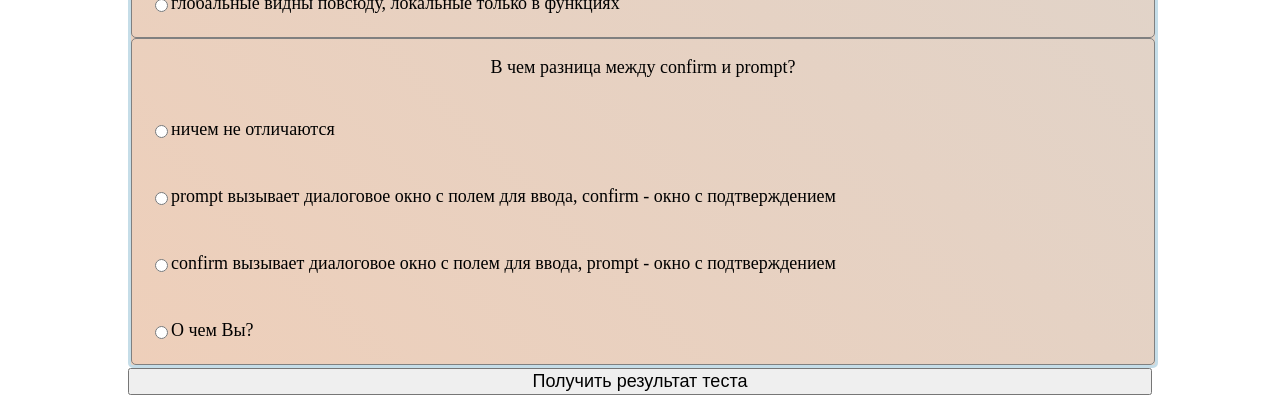
==== commit fc1a95a8: "add check&style" ====
--- a/second/test.html
+++ b/second/test.html
@@ -10,7 +10,7 @@
 <body>
 <header>Тест</header>
 <div class="questions-list"></div>
-<button id="result">Получить результат</button>
+<div id="result"><button>Получить результат теста</button></div>
 
 <script src="check.js"></script>
 <script src="main.js"></script>
--- a/second/style.css
+++ b/second/style.css
@@ -9,12 +9,31 @@
     text-align: center;
     margin: 20px;
 }
+
+.questions-list{
+    width: 100%;
+    font-size: large;
+    background: linear-gradient(45deg, #EECFBA, #C5DDE8);
+    border: 3px solid #C5DDE8;
+    border-radius: 5px;
+}
+.p-head{
+    text-align: center;
+}
+
+#result, button{
+    font-size: large;
+    width: 100%;
+    text-align: center;
+    margin: auto;
+
+}
 .question {
     display: flex;
     flex-flow: column nowrap;
     border: 1px solid gray;
-    padding: 3px 8px;
-    margin: 2px 10px;
+    /* padding: 3px 8px;
+    margin: 2px 10px; */
     border-radius: 5px;
 }
 
